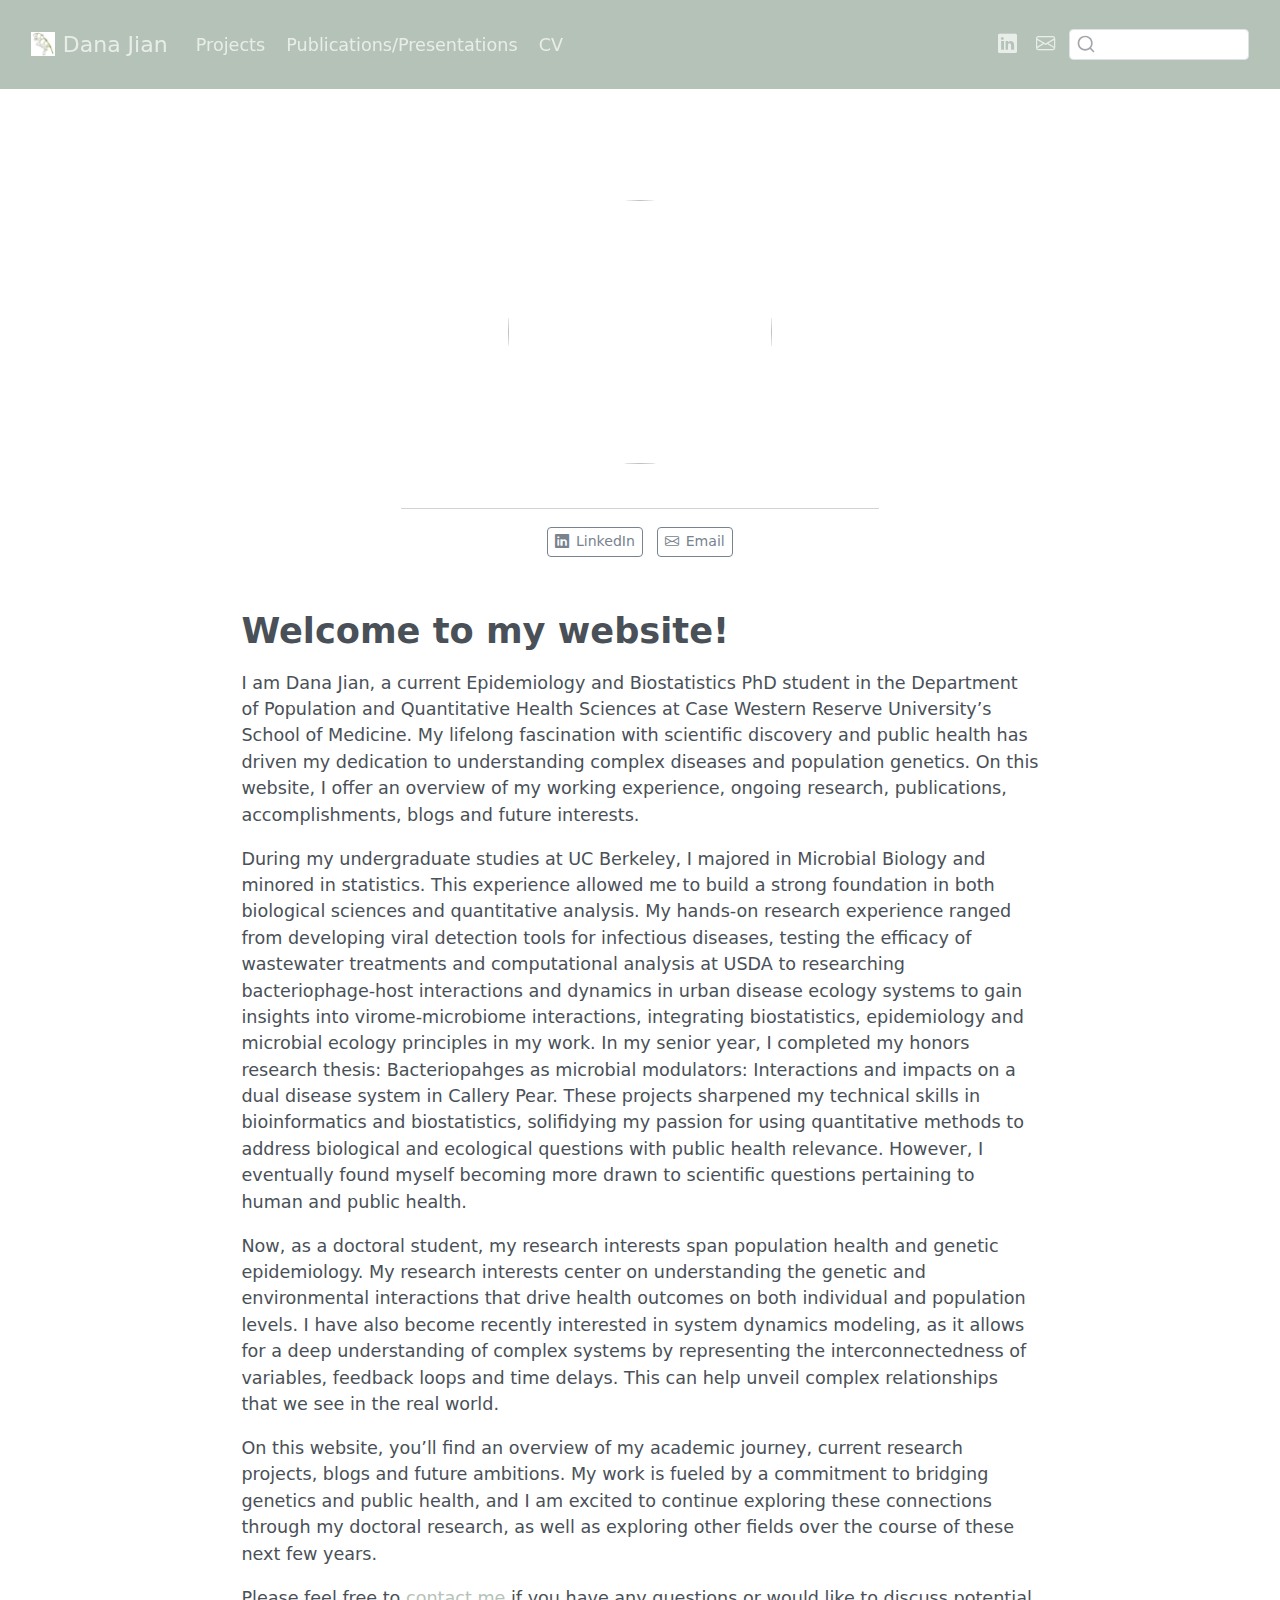
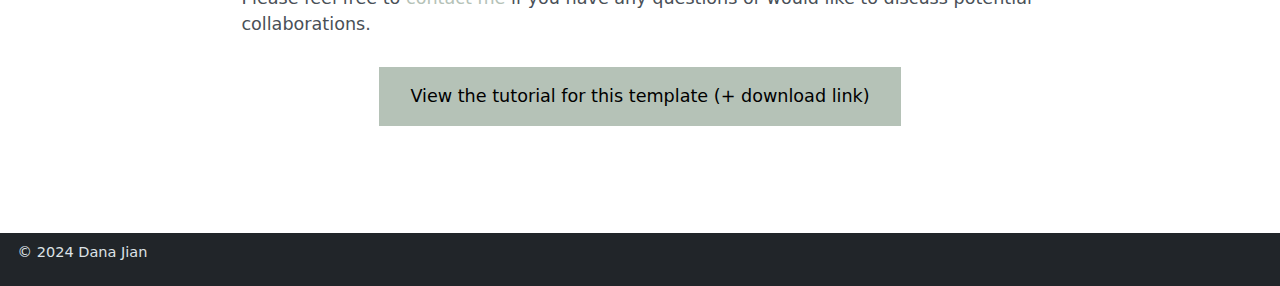
==== docs/index.html @ a8ba8eb0 "Add files via upload" ====
<!DOCTYPE html>
<html xmlns="http://www.w3.org/1999/xhtml" lang="en" xml:lang="en"><head>

<meta charset="utf-8">
<meta name="generator" content="quarto-1.5.56">

<meta name="viewport" content="width=device-width, initial-scale=1.0, user-scalable=yes">


<title>Dana Jian</title>
<style>
code{white-space: pre-wrap;}
span.smallcaps{font-variant: small-caps;}
div.columns{display: flex; gap: min(4vw, 1.5em);}
div.column{flex: auto; overflow-x: auto;}
div.hanging-indent{margin-left: 1.5em; text-indent: -1.5em;}
ul.task-list{list-style: none;}
ul.task-list li input[type="checkbox"] {
  width: 0.8em;
  margin: 0 0.8em 0.2em -1em; /* quarto-specific, see https://github.com/quarto-dev/quarto-cli/issues/4556 */ 
  vertical-align: middle;
}
</style>


<script src="site_libs/quarto-nav/quarto-nav.js"></script>
<script src="site_libs/clipboard/clipboard.min.js"></script>
<script src="site_libs/quarto-search/autocomplete.umd.js"></script>
<script src="site_libs/quarto-search/fuse.min.js"></script>
<script src="site_libs/quarto-search/quarto-search.js"></script>
<meta name="quarto:offset" content="./">
<link href="./img/favicon.png" rel="icon" type="image/png">
<script src="site_libs/quarto-html/quarto.js"></script>
<script src="site_libs/quarto-html/popper.min.js"></script>
<script src="site_libs/quarto-html/tippy.umd.min.js"></script>
<link href="site_libs/quarto-html/tippy.css" rel="stylesheet">
<link href="site_libs/quarto-html/quarto-syntax-highlighting.css" rel="stylesheet" id="quarto-text-highlighting-styles">
<script src="site_libs/bootstrap/bootstrap.min.js"></script>
<link href="site_libs/bootstrap/bootstrap-icons.css" rel="stylesheet">
<link href="site_libs/bootstrap/bootstrap.min.css" rel="stylesheet" id="quarto-bootstrap" data-mode="light">
<script id="quarto-search-options" type="application/json">{
  "location": "navbar",
  "copy-button": false,
  "collapse-after": 3,
  "panel-placement": "end",
  "type": "textbox",
  "limit": 50,
  "keyboard-shortcut": [
    "f",
    "/",
    "s"
  ],
  "language": {
    "search-no-results-text": "No results",
    "search-matching-documents-text": "matching documents",
    "search-copy-link-title": "Copy link to search",
    "search-hide-matches-text": "Hide additional matches",
    "search-more-match-text": "more match in this document",
    "search-more-matches-text": "more matches in this document",
    "search-clear-button-title": "Clear",
    "search-text-placeholder": "",
    "search-detached-cancel-button-title": "Cancel",
    "search-submit-button-title": "Submit",
    "search-label": "Search"
  }
}</script>


</head>

<body class="nav-fixed fullcontent">

<div id="quarto-search-results"></div>
  <header id="quarto-header" class="headroom fixed-top">
    <nav class="navbar navbar-expand-lg " data-bs-theme="dark">
      <div class="navbar-container container-fluid">
      <div class="navbar-brand-container mx-auto">
    <a href="./index.html" class="navbar-brand navbar-brand-logo">
    <img src="./img/favicon.png" alt="" class="navbar-logo">
    </a>
    <a class="navbar-brand" href="./index.html">
    <span class="navbar-title">Dana Jian</span>
    </a>
  </div>
            <div id="quarto-search" class="" title="Search"></div>
          <button class="navbar-toggler" type="button" data-bs-toggle="collapse" data-bs-target="#navbarCollapse" aria-controls="navbarCollapse" role="menu" aria-expanded="false" aria-label="Toggle navigation" onclick="if (window.quartoToggleHeadroom) { window.quartoToggleHeadroom(); }">
  <span class="navbar-toggler-icon"></span>
</button>
          <div class="collapse navbar-collapse" id="navbarCollapse">
            <ul class="navbar-nav navbar-nav-scroll me-auto">
  <li class="nav-item">
    <a class="nav-link" href="./projects/index.html"> 
<span class="menu-text">Projects</span></a>
  </li>  
  <li class="nav-item">
    <a class="nav-link" href="./photography/index.html"> 
<span class="menu-text">Publications/Presentations</span></a>
  </li>  
  <li class="nav-item">
    <a class="nav-link" href="./cv/index.html"> 
<span class="menu-text">CV</span></a>
  </li>  
</ul>
            <ul class="navbar-nav navbar-nav-scroll ms-auto">
  <li class="nav-item compact">
    <a class="nav-link" href="https://linkedin.com/in/dana-jian"> <i class="bi bi-linkedin" role="img">
</i> 
<span class="menu-text"></span></a>
  </li>  
  <li class="nav-item compact">
    <a class="nav-link" href="mailto:mail.dzj2@case.edu"> <i class="bi bi-envelope" role="img" aria-label="email">
</i> 
<span class="menu-text"></span></a>
  </li>  
</ul>
          </div> <!-- /navcollapse -->
            <div class="quarto-navbar-tools">
</div>
      </div> <!-- /container-fluid -->
    </nav>
</header>
<!-- content -->
<div id="quarto-content" class="quarto-container page-columns page-rows-contents page-layout-article page-navbar">
<!-- sidebar -->
<!-- margin-sidebar -->
    
<!-- main -->
<main class="content" id="quarto-document-content">




<div class="quarto-about-jolla">
  <img src="img/my_image.jpg" class="about-image
  round " style="height: 15em; width: 15em;">
 <div id="about-block">
</div> 
  <hr class="about-sep">
   <div class="about-links">
  <a href="https://linkedin.com/in/dana-jian" class="about-link" rel="" target="">
    <i class="bi bi-linkedin"></i>
     <span class="about-link-text">LinkedIn</span>
  </a>
  <a href="mailto:mail.dzj2@case.edu" class="about-link" rel="" target="">
    <i class="bi bi-envelope"></i>
     <span class="about-link-text">Email</span>
  </a>
</div>
</div>

<section id="welcome-to-my-website" class="level1">
<h1>Welcome to my website!</h1>
<p>I am Dana Jian, a current Epidemiology and Biostatistics PhD student in the Department of Population and Quantitative Health Sciences at Case Western Reserve University’s School of Medicine. My lifelong fascination with scientific discovery and public health has driven my dedication to understanding complex diseases and population genetics. On this website, I offer an overview of my working experience, ongoing research, publications, accomplishments, blogs and future interests.</p>
<p>During my undergraduate studies at UC Berkeley, I majored in Microbial Biology and minored in statistics. This experience allowed me to build a strong foundation in both biological sciences and quantitative analysis. My hands-on research experience ranged from developing viral detection tools for infectious diseases, testing the efficacy of wastewater treatments and computational analysis at USDA to researching bacteriophage-host interactions and dynamics in urban disease ecology systems to gain insights into virome-microbiome interactions, integrating biostatistics, epidemiology and microbial ecology principles in my work. In my senior year, I completed my honors research thesis: Bacteriopahges as microbial modulators: Interactions and impacts on a dual disease system in Callery Pear. These projects sharpened my technical skills in bioinformatics and biostatistics, solifidying my passion for using quantitative methods to address biological and ecological questions with public health relevance. However, I eventually found myself becoming more drawn to scientific questions pertaining to human and public health.</p>
<p>Now, as a doctoral student, my research interests span population health and genetic epidemiology. My research interests center on understanding the genetic and environmental interactions that drive health outcomes on both individual and population levels. I have also become recently interested in system dynamics modeling, as it allows for a deep understanding of complex systems by representing the interconnectedness of variables, feedback loops and time delays. This can help unveil complex relationships that we see in the real world.</p>
<p>On this website, you’ll find an overview of my academic journey, current research projects, blogs and future ambitions. My work is fueled by a commitment to bridging genetics and public health, and I am excited to continue exploring these connections through my doctoral research, as well as exploring other fields over the course of these next few years.</p>
<p>Please feel free to <a href="mailto:mail.dzj2@case.edu">contact me</a> if you have any questions or would like to discuss potential collaborations.</p>
<div style="margin: 30px; text-align: center;">
<a class="btn btn-primary" href="https://www.marvinschmitt.com/blog/website-tutorial-quarto/" role="button" target="_blank" style="padding: 15px 30px;">View the tutorial for this template (+ download link)</a>
</div>



</section>

</main> <!-- /main -->
<script id="quarto-html-after-body" type="application/javascript">
window.document.addEventListener("DOMContentLoaded", function (event) {
  const toggleBodyColorMode = (bsSheetEl) => {
    const mode = bsSheetEl.getAttribute("data-mode");
    const bodyEl = window.document.querySelector("body");
    if (mode === "dark") {
      bodyEl.classList.add("quarto-dark");
      bodyEl.classList.remove("quarto-light");
    } else {
      bodyEl.classList.add("quarto-light");
      bodyEl.classList.remove("quarto-dark");
    }
  }
  const toggleBodyColorPrimary = () => {
    const bsSheetEl = window.document.querySelector("link#quarto-bootstrap");
    if (bsSheetEl) {
      toggleBodyColorMode(bsSheetEl);
    }
  }
  toggleBodyColorPrimary();  
  const isCodeAnnotation = (el) => {
    for (const clz of el.classList) {
      if (clz.startsWith('code-annotation-')) {                     
        return true;
      }
    }
    return false;
  }
  const onCopySuccess = function(e) {
    // button target
    const button = e.trigger;
    // don't keep focus
    button.blur();
    // flash "checked"
    button.classList.add('code-copy-button-checked');
    var currentTitle = button.getAttribute("title");
    button.setAttribute("title", "Copied!");
    let tooltip;
    if (window.bootstrap) {
      button.setAttribute("data-bs-toggle", "tooltip");
      button.setAttribute("data-bs-placement", "left");
      button.setAttribute("data-bs-title", "Copied!");
      tooltip = new bootstrap.Tooltip(button, 
        { trigger: "manual", 
          customClass: "code-copy-button-tooltip",
          offset: [0, -8]});
      tooltip.show();    
    }
    setTimeout(function() {
      if (tooltip) {
        tooltip.hide();
        button.removeAttribute("data-bs-title");
        button.removeAttribute("data-bs-toggle");
        button.removeAttribute("data-bs-placement");
      }
      button.setAttribute("title", currentTitle);
      button.classList.remove('code-copy-button-checked');
    }, 1000);
    // clear code selection
    e.clearSelection();
  }
  const getTextToCopy = function(trigger) {
      const codeEl = trigger.previousElementSibling.cloneNode(true);
      for (const childEl of codeEl.children) {
        if (isCodeAnnotation(childEl)) {
          childEl.remove();
        }
      }
      return codeEl.innerText;
  }
  const clipboard = new window.ClipboardJS('.code-copy-button:not([data-in-quarto-modal])', {
    text: getTextToCopy
  });
  clipboard.on('success', onCopySuccess);
  if (window.document.getElementById('quarto-embedded-source-code-modal')) {
    // For code content inside modals, clipBoardJS needs to be initialized with a container option
    // TODO: Check when it could be a function (https://github.com/zenorocha/clipboard.js/issues/860)
    const clipboardModal = new window.ClipboardJS('.code-copy-button[data-in-quarto-modal]', {
      text: getTextToCopy,
      container: window.document.getElementById('quarto-embedded-source-code-modal')
    });
    clipboardModal.on('success', onCopySuccess);
  }
    var localhostRegex = new RegExp(/^(?:http|https):\/\/localhost\:?[0-9]*\//);
    var mailtoRegex = new RegExp(/^mailto:/);
      var filterRegex = new RegExp('/' + window.location.host + '/');
    var isInternal = (href) => {
        return filterRegex.test(href) || localhostRegex.test(href) || mailtoRegex.test(href);
    }
    // Inspect non-navigation links and adorn them if external
 	var links = window.document.querySelectorAll('a[href]:not(.nav-link):not(.navbar-brand):not(.toc-action):not(.sidebar-link):not(.sidebar-item-toggle):not(.pagination-link):not(.no-external):not([aria-hidden]):not(.dropdown-item):not(.quarto-navigation-tool):not(.about-link)');
    for (var i=0; i<links.length; i++) {
      const link = links[i];
      if (!isInternal(link.href)) {
        // undo the damage that might have been done by quarto-nav.js in the case of
        // links that we want to consider external
        if (link.dataset.originalHref !== undefined) {
          link.href = link.dataset.originalHref;
        }
      }
    }
  function tippyHover(el, contentFn, onTriggerFn, onUntriggerFn) {
    const config = {
      allowHTML: true,
      maxWidth: 500,
      delay: 100,
      arrow: false,
      appendTo: function(el) {
          return el.parentElement;
      },
      interactive: true,
      interactiveBorder: 10,
      theme: 'quarto',
      placement: 'bottom-start',
    };
    if (contentFn) {
      config.content = contentFn;
    }
    if (onTriggerFn) {
      config.onTrigger = onTriggerFn;
    }
    if (onUntriggerFn) {
      config.onUntrigger = onUntriggerFn;
    }
    window.tippy(el, config); 
  }
  const noterefs = window.document.querySelectorAll('a[role="doc-noteref"]');
  for (var i=0; i<noterefs.length; i++) {
    const ref = noterefs[i];
    tippyHover(ref, function() {
      // use id or data attribute instead here
      let href = ref.getAttribute('data-footnote-href') || ref.getAttribute('href');
      try { href = new URL(href).hash; } catch {}
      const id = href.replace(/^#\/?/, "");
      const note = window.document.getElementById(id);
      if (note) {
        return note.innerHTML;
      } else {
        return "";
      }
    });
  }
  const xrefs = window.document.querySelectorAll('a.quarto-xref');
  const processXRef = (id, note) => {
    // Strip column container classes
    const stripColumnClz = (el) => {
      el.classList.remove("page-full", "page-columns");
      if (el.children) {
        for (const child of el.children) {
          stripColumnClz(child);
        }
      }
    }
    stripColumnClz(note)
    if (id === null || id.startsWith('sec-')) {
      // Special case sections, only their first couple elements
      const container = document.createElement("div");
      if (note.children && note.children.length > 2) {
        container.appendChild(note.children[0].cloneNode(true));
        for (let i = 1; i < note.children.length; i++) {
          const child = note.children[i];
          if (child.tagName === "P" && child.innerText === "") {
            continue;
          } else {
            container.appendChild(child.cloneNode(true));
            break;
          }
        }
        if (window.Quarto?.typesetMath) {
          window.Quarto.typesetMath(container);
        }
        return container.innerHTML
      } else {
        if (window.Quarto?.typesetMath) {
          window.Quarto.typesetMath(note);
        }
        return note.innerHTML;
      }
    } else {
      // Remove any anchor links if they are present
      const anchorLink = note.querySelector('a.anchorjs-link');
      if (anchorLink) {
        anchorLink.remove();
      }
      if (window.Quarto?.typesetMath) {
        window.Quarto.typesetMath(note);
      }
      // TODO in 1.5, we should make sure this works without a callout special case
      if (note.classList.contains("callout")) {
        return note.outerHTML;
      } else {
        return note.innerHTML;
      }
    }
  }
  for (var i=0; i<xrefs.length; i++) {
    const xref = xrefs[i];
    tippyHover(xref, undefined, function(instance) {
      instance.disable();
      let url = xref.getAttribute('href');
      let hash = undefined; 
      if (url.startsWith('#')) {
        hash = url;
      } else {
        try { hash = new URL(url).hash; } catch {}
      }
      if (hash) {
        const id = hash.replace(/^#\/?/, "");
        const note = window.document.getElementById(id);
        if (note !== null) {
          try {
            const html = processXRef(id, note.cloneNode(true));
            instance.setContent(html);
          } finally {
            instance.enable();
            instance.show();
          }
        } else {
          // See if we can fetch this
          fetch(url.split('#')[0])
          .then(res => res.text())
          .then(html => {
            const parser = new DOMParser();
            const htmlDoc = parser.parseFromString(html, "text/html");
            const note = htmlDoc.getElementById(id);
            if (note !== null) {
              const html = processXRef(id, note);
              instance.setContent(html);
            } 
          }).finally(() => {
            instance.enable();
            instance.show();
          });
        }
      } else {
        // See if we can fetch a full url (with no hash to target)
        // This is a special case and we should probably do some content thinning / targeting
        fetch(url)
        .then(res => res.text())
        .then(html => {
          const parser = new DOMParser();
          const htmlDoc = parser.parseFromString(html, "text/html");
          const note = htmlDoc.querySelector('main.content');
          if (note !== null) {
            // This should only happen for chapter cross references
            // (since there is no id in the URL)
            // remove the first header
            if (note.children.length > 0 && note.children[0].tagName === "HEADER") {
              note.children[0].remove();
            }
            const html = processXRef(null, note);
            instance.setContent(html);
          } 
        }).finally(() => {
          instance.enable();
          instance.show();
        });
      }
    }, function(instance) {
    });
  }
      let selectedAnnoteEl;
      const selectorForAnnotation = ( cell, annotation) => {
        let cellAttr = 'data-code-cell="' + cell + '"';
        let lineAttr = 'data-code-annotation="' +  annotation + '"';
        const selector = 'span[' + cellAttr + '][' + lineAttr + ']';
        return selector;
      }
      const selectCodeLines = (annoteEl) => {
        const doc = window.document;
        const targetCell = annoteEl.getAttribute("data-target-cell");
        const targetAnnotation = annoteEl.getAttribute("data-target-annotation");
        const annoteSpan = window.document.querySelector(selectorForAnnotation(targetCell, targetAnnotation));
        const lines = annoteSpan.getAttribute("data-code-lines").split(",");
        const lineIds = lines.map((line) => {
          return targetCell + "-" + line;
        })
        let top = null;
        let height = null;
        let parent = null;
        if (lineIds.length > 0) {
            //compute the position of the single el (top and bottom and make a div)
            const el = window.document.getElementById(lineIds[0]);
            top = el.offsetTop;
            height = el.offsetHeight;
            parent = el.parentElement.parentElement;
          if (lineIds.length > 1) {
            const lastEl = window.document.getElementById(lineIds[lineIds.length - 1]);
            const bottom = lastEl.offsetTop + lastEl.offsetHeight;
            height = bottom - top;
          }
          if (top !== null && height !== null && parent !== null) {
            // cook up a div (if necessary) and position it 
            let div = window.document.getElementById("code-annotation-line-highlight");
            if (div === null) {
              div = window.document.createElement("div");
              div.setAttribute("id", "code-annotation-line-highlight");
              div.style.position = 'absolute';
              parent.appendChild(div);
            }
            div.style.top = top - 2 + "px";
            div.style.height = height + 4 + "px";
            div.style.left = 0;
            let gutterDiv = window.document.getElementById("code-annotation-line-highlight-gutter");
            if (gutterDiv === null) {
              gutterDiv = window.document.createElement("div");
              gutterDiv.setAttribute("id", "code-annotation-line-highlight-gutter");
              gutterDiv.style.position = 'absolute';
              const codeCell = window.document.getElementById(targetCell);
              const gutter = codeCell.querySelector('.code-annotation-gutter');
              gutter.appendChild(gutterDiv);
            }
            gutterDiv.style.top = top - 2 + "px";
            gutterDiv.style.height = height + 4 + "px";
          }
          selectedAnnoteEl = annoteEl;
        }
      };
      const unselectCodeLines = () => {
        const elementsIds = ["code-annotation-line-highlight", "code-annotation-line-highlight-gutter"];
        elementsIds.forEach((elId) => {
          const div = window.document.getElementById(elId);
          if (div) {
            div.remove();
          }
        });
        selectedAnnoteEl = undefined;
      };
        // Handle positioning of the toggle
    window.addEventListener(
      "resize",
      throttle(() => {
        elRect = undefined;
        if (selectedAnnoteEl) {
          selectCodeLines(selectedAnnoteEl);
        }
      }, 10)
    );
    function throttle(fn, ms) {
    let throttle = false;
    let timer;
      return (...args) => {
        if(!throttle) { // first call gets through
            fn.apply(this, args);
            throttle = true;
        } else { // all the others get throttled
            if(timer) clearTimeout(timer); // cancel #2
            timer = setTimeout(() => {
              fn.apply(this, args);
              timer = throttle = false;
            }, ms);
        }
      };
    }
      // Attach click handler to the DT
      const annoteDls = window.document.querySelectorAll('dt[data-target-cell]');
      for (const annoteDlNode of annoteDls) {
        annoteDlNode.addEventListener('click', (event) => {
          const clickedEl = event.target;
          if (clickedEl !== selectedAnnoteEl) {
            unselectCodeLines();
            const activeEl = window.document.querySelector('dt[data-target-cell].code-annotation-active');
            if (activeEl) {
              activeEl.classList.remove('code-annotation-active');
            }
            selectCodeLines(clickedEl);
            clickedEl.classList.add('code-annotation-active');
          } else {
            // Unselect the line
            unselectCodeLines();
            clickedEl.classList.remove('code-annotation-active');
          }
        });
      }
  const findCites = (el) => {
    const parentEl = el.parentElement;
    if (parentEl) {
      const cites = parentEl.dataset.cites;
      if (cites) {
        return {
          el,
          cites: cites.split(' ')
        };
      } else {
        return findCites(el.parentElement)
      }
    } else {
      return undefined;
    }
  };
  var bibliorefs = window.document.querySelectorAll('a[role="doc-biblioref"]');
  for (var i=0; i<bibliorefs.length; i++) {
    const ref = bibliorefs[i];
    const citeInfo = findCites(ref);
    if (citeInfo) {
      tippyHover(citeInfo.el, function() {
        var popup = window.document.createElement('div');
        citeInfo.cites.forEach(function(cite) {
          var citeDiv = window.document.createElement('div');
          citeDiv.classList.add('hanging-indent');
          citeDiv.classList.add('csl-entry');
          var biblioDiv = window.document.getElementById('ref-' + cite);
          if (biblioDiv) {
            citeDiv.innerHTML = biblioDiv.innerHTML;
          }
          popup.appendChild(citeDiv);
        });
        return popup.innerHTML;
      });
    }
  }
});
</script>
</div> <!-- /content -->
<footer class="footer">
  <div class="nav-footer">
    <div class="nav-footer-left">
<p><span class="faux-block">© 2024 Dana Jian </span></p>
</div>   
    <div class="nav-footer-center">
      &nbsp;
    </div>
    <div class="nav-footer-right">
      &nbsp;
    </div>
  </div>
</footer>




</body></html>
---- docs/site_libs/quarto-html/tippy.css ----
.tippy-box[data-animation=fade][data-state=hidden]{opacity:0}[data-tippy-root]{max-width:calc(100vw - 10px)}.tippy-box{position:relative;background-color:#333;color:#fff;border-radius:4px;font-size:14px;line-height:1.4;white-space:normal;outline:0;transition-property:transform,visibility,opacity}.tippy-box[data-placement^=top]>.tippy-arrow{bottom:0}.tippy-box[data-placement^=top]>.tippy-arrow:before{bottom:-7px;left:0;border-width:8px 8px 0;border-top-color:initial;transform-origin:center top}.tippy-box[data-placement^=bottom]>.tippy-arrow{top:0}.tippy-box[data-placement^=bottom]>.tippy-arrow:before{top:-7px;left:0;border-width:0 8px 8px;border-bottom-color:initial;transform-origin:center bottom}.tippy-box[data-placement^=left]>.tippy-arrow{right:0}.tippy-box[data-placement^=left]>.tippy-arrow:before{border-width:8px 0 8px 8px;border-left-color:initial;right:-7px;transform-origin:center left}.tippy-box[data-placement^=right]>.tippy-arrow{left:0}.tippy-box[data-placement^=right]>.tippy-arrow:before{left:-7px;border-width:8px 8px 8px 0;border-right-color:initial;transform-origin:center right}.tippy-box[data-inertia][data-state=visible]{transition-timing-function:cubic-bezier(.54,1.5,.38,1.11)}.tippy-arrow{width:16px;height:16px;color:#333}.tippy-arrow:before{content:"";position:absolute;border-color:transparent;border-style:solid}.tippy-content{position:relative;padding:5px 9px;z-index:1}
---- docs/site_libs/quarto-html/quarto-syntax-highlighting.css ----
/* quarto syntax highlight colors */
:root {
  --quarto-hl-ot-color: #003B4F;
  --quarto-hl-at-color: #657422;
  --quarto-hl-ss-color: #20794D;
  --quarto-hl-an-color: #5E5E5E;
  --quarto-hl-fu-color: #4758AB;
  --quarto-hl-st-color: #20794D;
  --quarto-hl-cf-color: #003B4F;
  --quarto-hl-op-color: #5E5E5E;
  --quarto-hl-er-color: #AD0000;
  --quarto-hl-bn-color: #AD0000;
  --quarto-hl-al-color: #AD0000;
  --quarto-hl-va-color: #111111;
  --quarto-hl-bu-color: inherit;
  --quarto-hl-ex-color: inherit;
  --quarto-hl-pp-color: #AD0000;
  --quarto-hl-in-color: #5E5E5E;
  --quarto-hl-vs-color: #20794D;
  --quarto-hl-wa-color: #5E5E5E;
  --quarto-hl-do-color: #5E5E5E;
  --quarto-hl-im-color: #00769E;
  --quarto-hl-ch-color: #20794D;
  --quarto-hl-dt-color: #AD0000;
  --quarto-hl-fl-color: #AD0000;
  --quarto-hl-co-color: #5E5E5E;
  --quarto-hl-cv-color: #5E5E5E;
  --quarto-hl-cn-color: #8f5902;
  --quarto-hl-sc-color: #5E5E5E;
  --quarto-hl-dv-color: #AD0000;
  --quarto-hl-kw-color: #003B4F;
}

/* other quarto variables */
:root {
  --quarto-font-monospace: SFMono-Regular, Menlo, Monaco, Consolas, "Liberation Mono", "Courier New", monospace;
}

pre > code.sourceCode > span {
  color: #003B4F;
}

code span {
  color: #003B4F;
}

code.sourceCode > span {
  color: #003B4F;
}

div.sourceCode,
div.sourceCode pre.sourceCode {
  color: #003B4F;
}

code span.ot {
  color: #003B4F;
  font-style: inherit;
}

code span.at {
  color: #657422;
  font-style: inherit;
}

code span.ss {
  color: #20794D;
  font-style: inherit;
}

code span.an {
  color: #5E5E5E;
  font-style: inherit;
}

code span.fu {
  color: #4758AB;
  font-style: inherit;
}

code span.st {
  color: #20794D;
  font-style: inherit;
}

code span.cf {
  color: #003B4F;
  font-weight: bold;
  font-style: inherit;
}

code span.op {
  color: #5E5E5E;
  font-style: inherit;
}

code span.er {
  color: #AD0000;
  font-style: inherit;
}

code span.bn {
  color: #AD0000;
  font-style: inherit;
}

code span.al {
  color: #AD0000;
  font-style: inherit;
}

code span.va {
  color: #111111;
  font-style: inherit;
}

code span.bu {
  font-style: inherit;
}

code span.ex {
  font-style: inherit;
}

code span.pp {
  color: #AD0000;
  font-style: inherit;
}

code span.in {
  color: #5E5E5E;
  font-style: inherit;
}

code span.vs {
  color: #20794D;
  font-style: inherit;
}

code span.wa {
  color: #5E5E5E;
  font-style: italic;
}

code span.do {
  color: #5E5E5E;
  font-style: italic;
}

code span.im {
  color: #00769E;
  font-style: inherit;
}

code span.ch {
  color: #20794D;
  font-style: inherit;
}

code span.dt {
  color: #AD0000;
  font-style: inherit;
}

code span.fl {
  color: #AD0000;
  font-style: inherit;
}

code span.co {
  color: #5E5E5E;
  font-style: inherit;
}

code span.cv {
  color: #5E5E5E;
  font-style: italic;
}

code span.cn {
  color: #8f5902;
  font-style: inherit;
}

code span.sc {
  color: #5E5E5E;
  font-style: inherit;
}

code span.dv {
  color: #AD0000;
  font-style: inherit;
}

code span.kw {
  color: #003B4F;
  font-weight: bold;
  font-style: inherit;
}

.prevent-inlining {
  content: "</";
}

/*# sourceMappingURL=debc5d5d77c3f9108843748ff7464032.css.map */
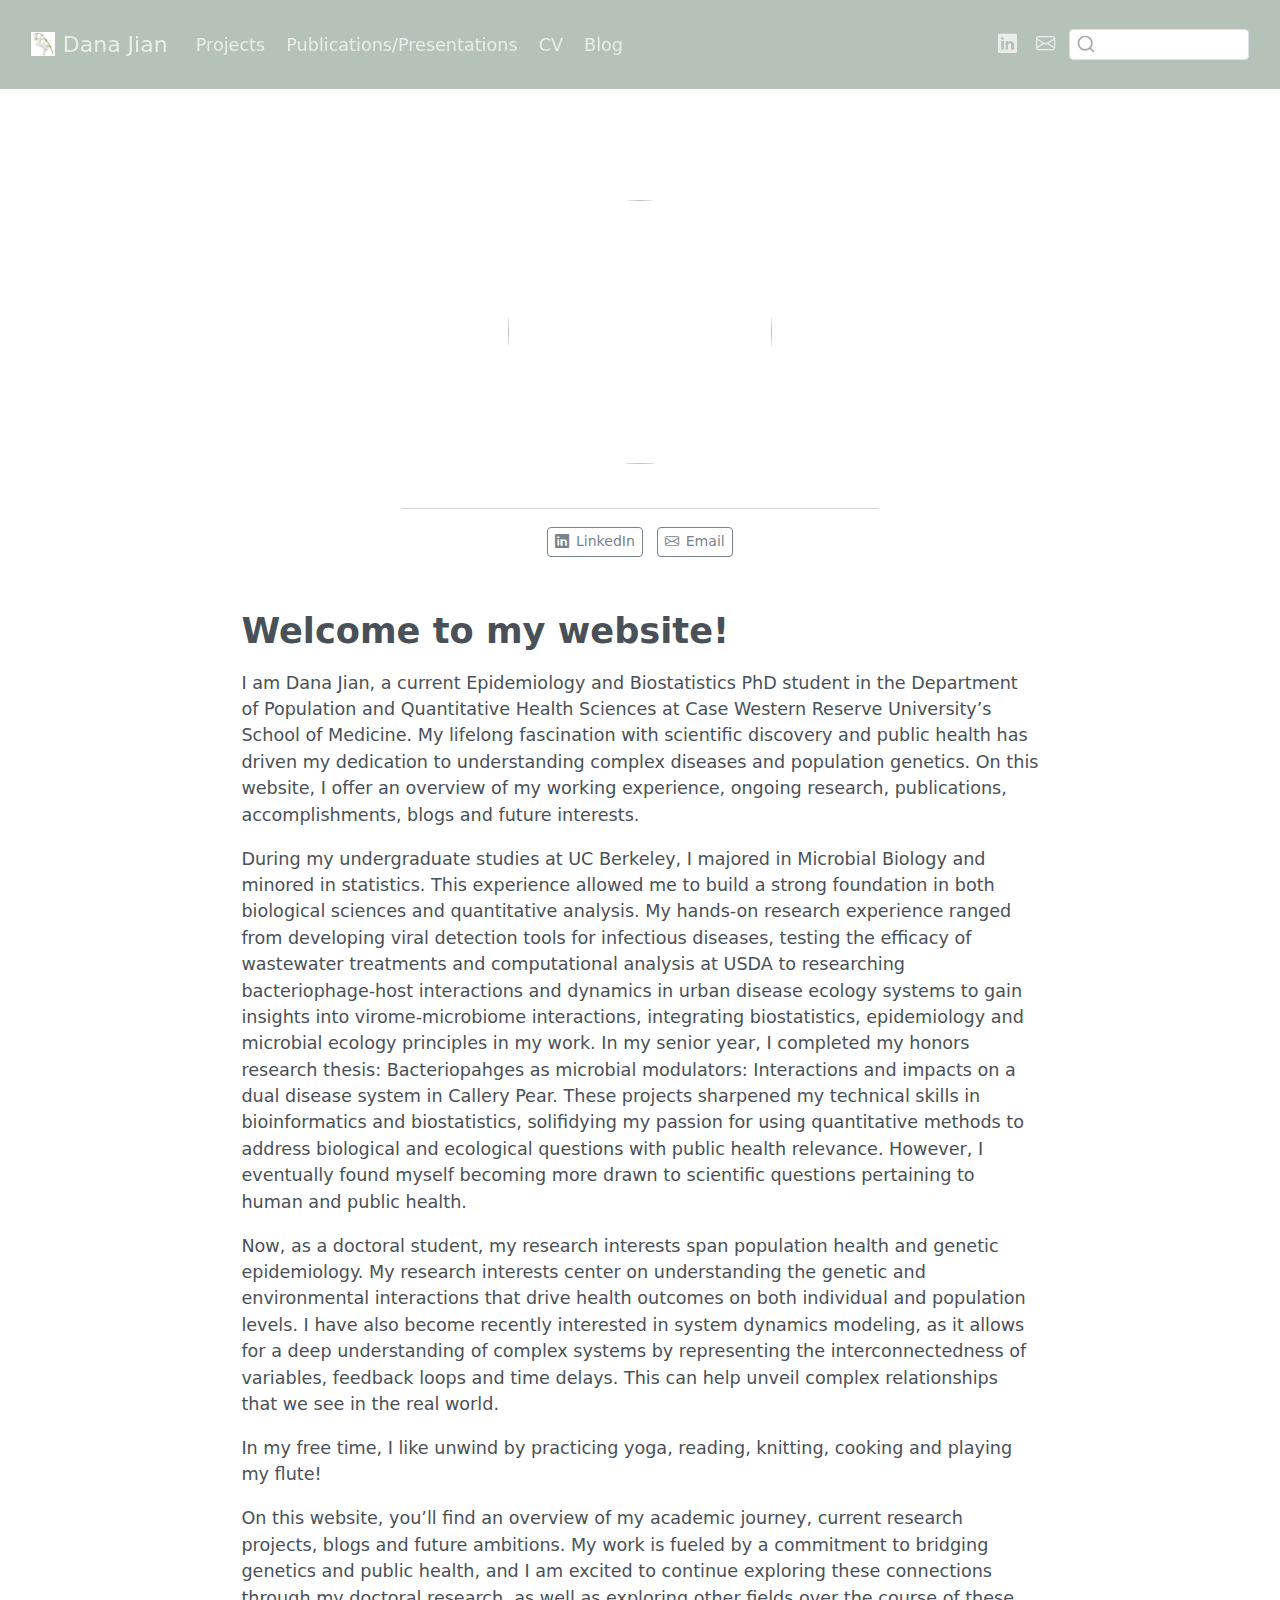
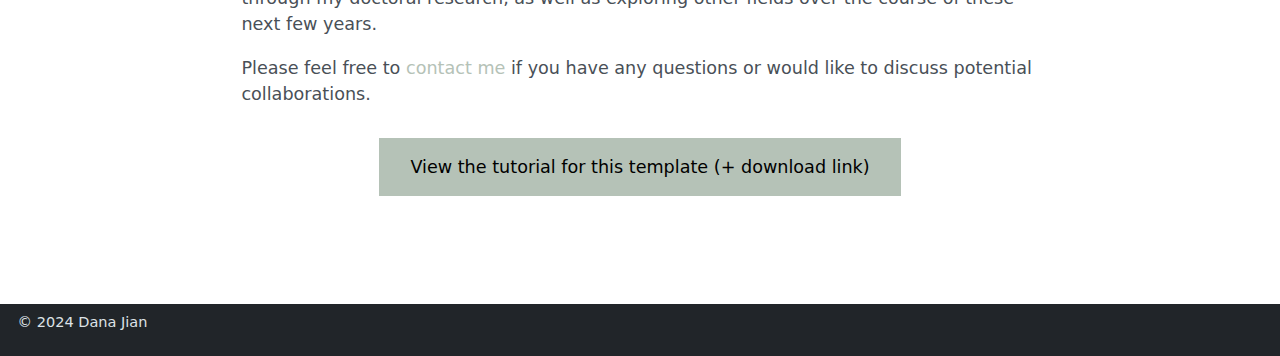
==== commit 80c3160f: "Website updates" ====
--- a/docs/index.html
+++ b/docs/index.html
@@ -100,6 +100,10 @@
     <a class="nav-link" href="./cv/index.html"> 
 <span class="menu-text">CV</span></a>
   </li>  
+  <li class="nav-item">
+    <a class="nav-link" href="./blog/index.html"> 
+<span class="menu-text">Blog</span></a>
+  </li>  
 </ul>
             <ul class="navbar-nav navbar-nav-scroll ms-auto">
   <li class="nav-item compact">
@@ -153,6 +157,7 @@
 <p>I am Dana Jian, a current Epidemiology and Biostatistics PhD student in the Department of Population and Quantitative Health Sciences at Case Western Reserve University’s School of Medicine. My lifelong fascination with scientific discovery and public health has driven my dedication to understanding complex diseases and population genetics. On this website, I offer an overview of my working experience, ongoing research, publications, accomplishments, blogs and future interests.</p>
 <p>During my undergraduate studies at UC Berkeley, I majored in Microbial Biology and minored in statistics. This experience allowed me to build a strong foundation in both biological sciences and quantitative analysis. My hands-on research experience ranged from developing viral detection tools for infectious diseases, testing the efficacy of wastewater treatments and computational analysis at USDA to researching bacteriophage-host interactions and dynamics in urban disease ecology systems to gain insights into virome-microbiome interactions, integrating biostatistics, epidemiology and microbial ecology principles in my work. In my senior year, I completed my honors research thesis: Bacteriopahges as microbial modulators: Interactions and impacts on a dual disease system in Callery Pear. These projects sharpened my technical skills in bioinformatics and biostatistics, solifidying my passion for using quantitative methods to address biological and ecological questions with public health relevance. However, I eventually found myself becoming more drawn to scientific questions pertaining to human and public health.</p>
 <p>Now, as a doctoral student, my research interests span population health and genetic epidemiology. My research interests center on understanding the genetic and environmental interactions that drive health outcomes on both individual and population levels. I have also become recently interested in system dynamics modeling, as it allows for a deep understanding of complex systems by representing the interconnectedness of variables, feedback loops and time delays. This can help unveil complex relationships that we see in the real world.</p>
+<p>In my free time, I like unwind by practicing yoga, reading, knitting, cooking and playing my flute!</p>
 <p>On this website, you’ll find an overview of my academic journey, current research projects, blogs and future ambitions. My work is fueled by a commitment to bridging genetics and public health, and I am excited to continue exploring these connections through my doctoral research, as well as exploring other fields over the course of these next few years.</p>
 <p>Please feel free to <a href="mailto:mail.dzj2@case.edu">contact me</a> if you have any questions or would like to discuss potential collaborations.</p>
 <div style="margin: 30px; text-align: center;">
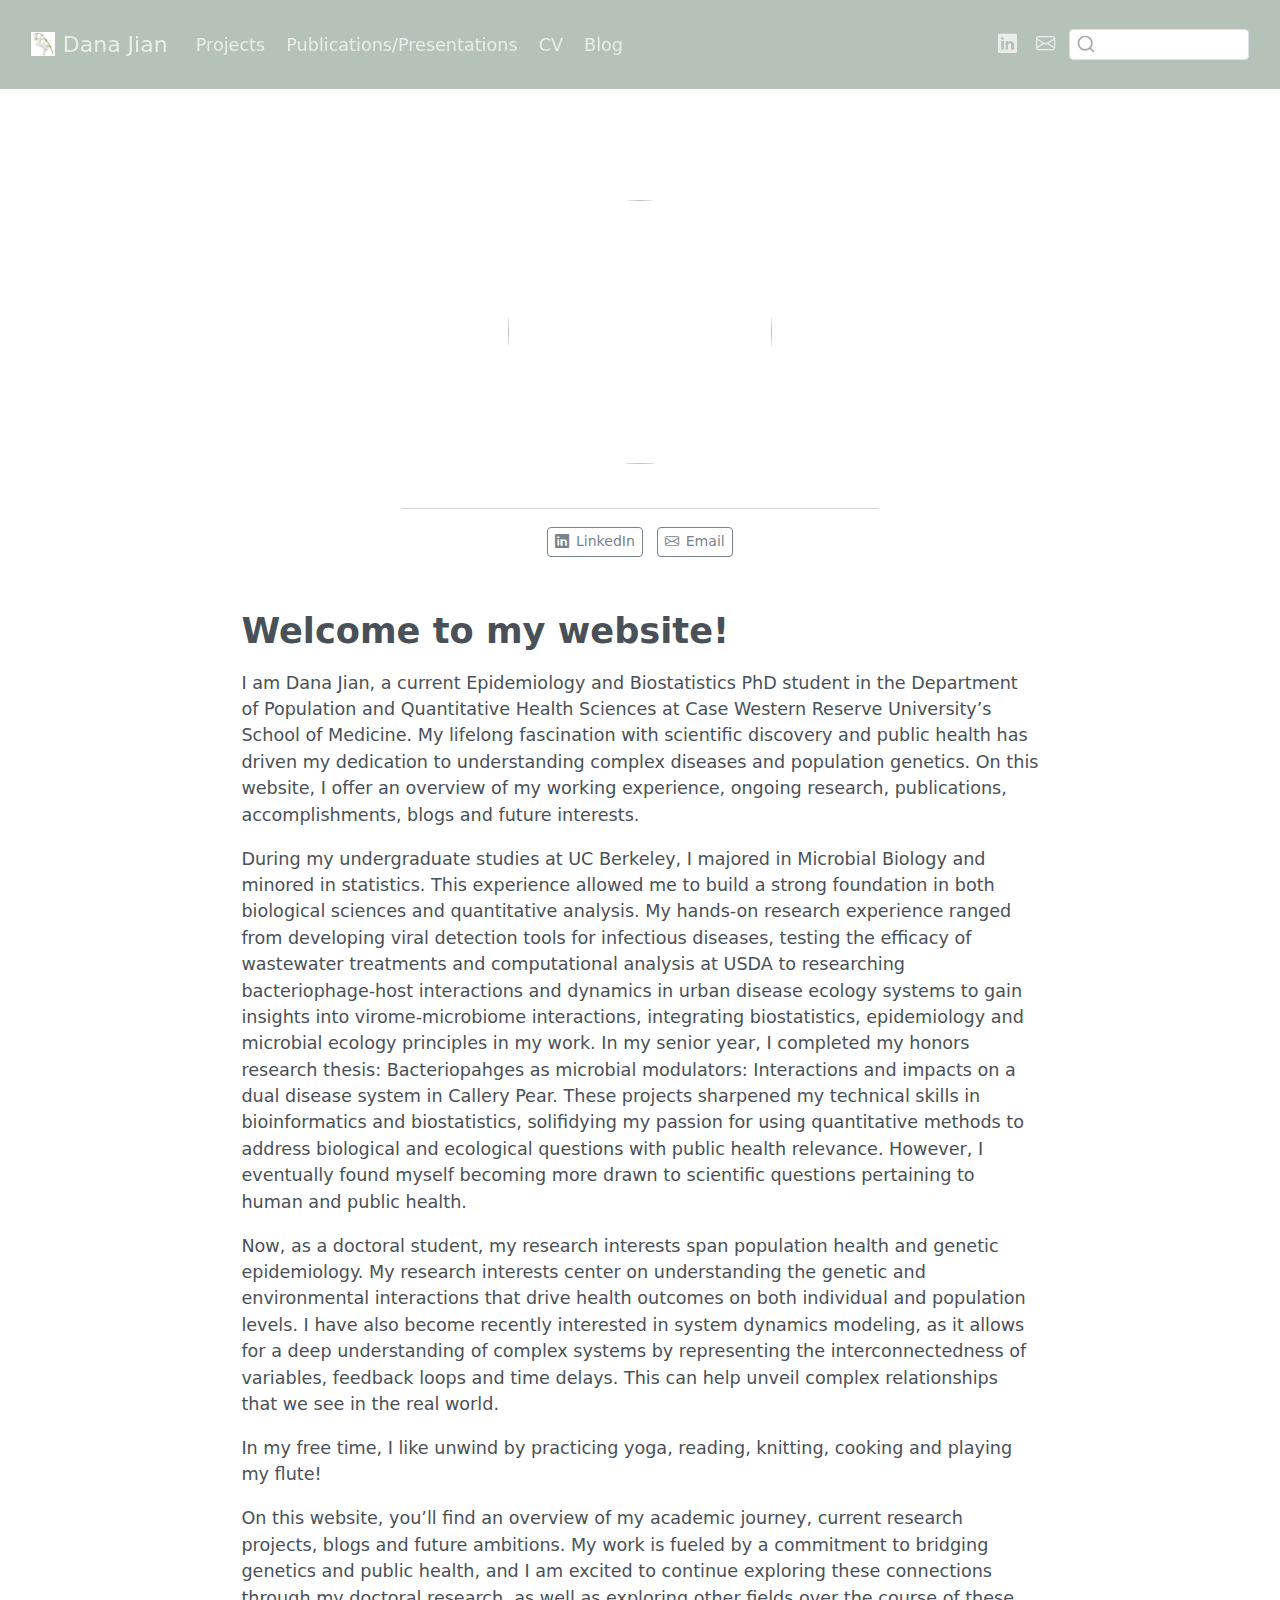
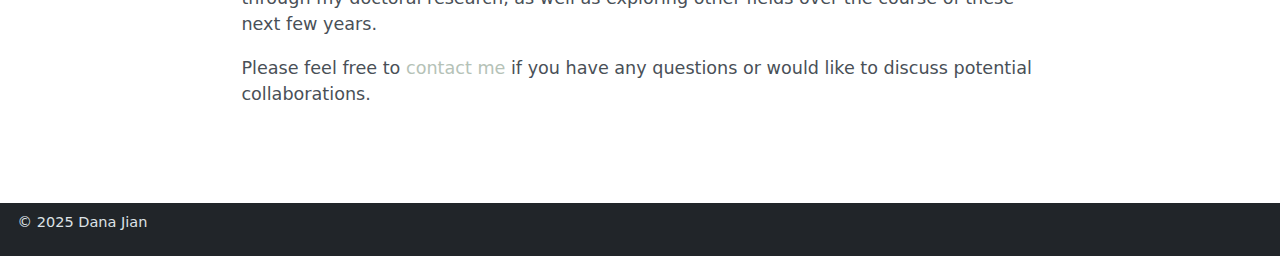
==== commit 578238c1: "Website update" ====
--- a/docs/index.html
+++ b/docs/index.html
@@ -160,9 +160,6 @@
 <p>In my free time, I like unwind by practicing yoga, reading, knitting, cooking and playing my flute!</p>
 <p>On this website, you’ll find an overview of my academic journey, current research projects, blogs and future ambitions. My work is fueled by a commitment to bridging genetics and public health, and I am excited to continue exploring these connections through my doctoral research, as well as exploring other fields over the course of these next few years.</p>
 <p>Please feel free to <a href="mailto:mail.dzj2@case.edu">contact me</a> if you have any questions or would like to discuss potential collaborations.</p>
-<div style="margin: 30px; text-align: center;">
-<a class="btn btn-primary" href="https://www.marvinschmitt.com/blog/website-tutorial-quarto/" role="button" target="_blank" style="padding: 15px 30px;">View the tutorial for this template (+ download link)</a>
-</div>
 
 
 
@@ -586,7 +583,7 @@
 <footer class="footer">
   <div class="nav-footer">
     <div class="nav-footer-left">
-<p><span class="faux-block">© 2024 Dana Jian </span></p>
+<p><span class="faux-block">© 2025 Dana Jian </span></p>
 </div>   
     <div class="nav-footer-center">
       &nbsp;
